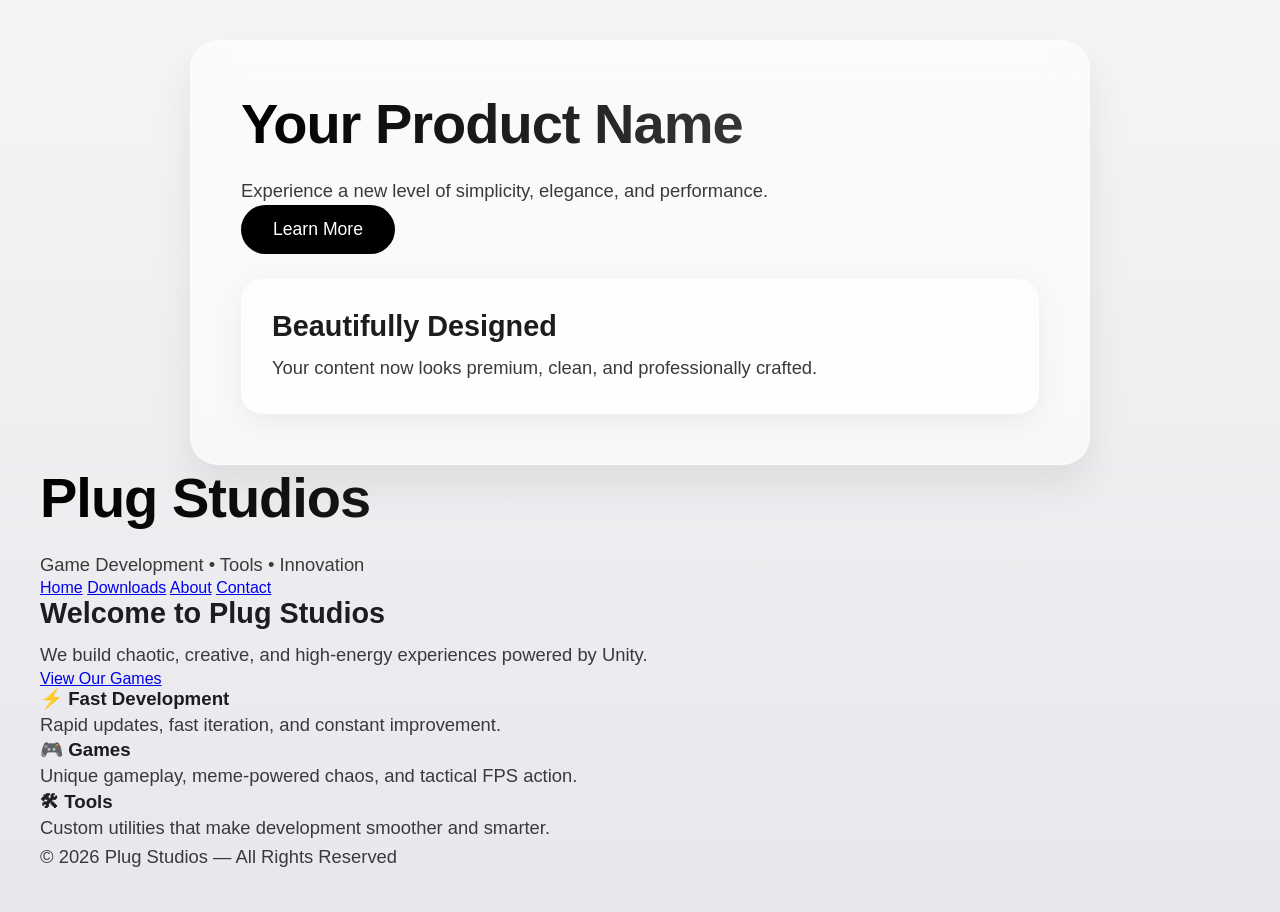
==== index.html @ 25da4f46 "Update index.html" ====
<!DOCTYPE html>
<html lang="en">
<head>
    <meta charset="UTF-8">
    <meta name="viewport" content="width=device-width, initial-scale=1.0">
    <title>Plug Studios</title>
    <link rel="stylesheet" href="assets/css/style.css">
</head>

<body>

  <div class="container">
  <h1>Your Product Name</h1>

  <p>Experience a new level of simplicity, elegance, and performance.</p>

  <button>Learn More</button>

  <div class="card">
    <h2>Beautifully Designed</h2>
    <p>Your content now looks premium, clean, and professionally crafted.</p>
  </div>
</div>

    <header class="topbar">
        <h1>Plug Studios</h1>
        <p>Game Development • Tools • Innovation</p>
    </header>

    <nav class="navbar">
        <a href="index.html">Home</a>
        <a href="downloads.html">Downloads</a>
        <a href="about.html">About</a>
        <a href="contact.html">Contact</a>
    </nav>

    <section class="hero">
        <div class="hero-content">
            <h2>Welcome to Plug Studios</h2>
            <p>We build chaotic, creative, and high‑energy experiences powered by Unity.</p>
            <a class="button" href="downloads.html">View Our Games</a>
        </div>
    </section>

    <section class="features">
        <div class="feature">
            <h3>⚡ Fast Development</h3>
            <p>Rapid updates, fast iteration, and constant improvement.</p>
        </div>

        <div class="feature">
            <h3>🎮 Games</h3>
            <p>Unique gameplay, meme‑powered chaos, and tactical FPS action.</p>
        </div>

        <div class="feature">
            <h3>🛠 Tools</h3>
            <p>Custom utilities that make development smoother and smarter.</p>
        </div>
    </section>

    <footer>
        <p>© 2026 Plug Studios — All Rights Reserved</p>
    </footer>

</body>
</html>
---- assets/css/style.css ----
/* Global Reset */
* {
  margin: 0;
  padding: 0;
  box-sizing: border-box;
  font-family: -apple-system, BlinkMacSystemFont, "Inter", sans-serif;
}

/* Background */
body {
  background: linear-gradient(180deg, #f5f5f7, #e8e8ec);
  color: #1d1d1f;
  padding: 40px;
}

/* Main Container */
.container {
  max-width: 900px;
  margin: auto;
  background: rgba(255,255,255,0.6);
  backdrop-filter: blur(20px);
  padding: 50px;
  border-radius: 28px;
  box-shadow: 0 20px 40px rgba(0,0,0,0.08);
  border: 1px solid rgba(255,255,255,0.4);
}

/* Title */
h1 {
  font-size: 3.5rem;
  font-weight: 700;
  letter-spacing: -1px;
  margin-bottom: 20px;
  background: linear-gradient(90deg, #000, #555);
  -webkit-background-clip: text;
  color: transparent;
}

/* Subheading */
h2 {
  font-size: 1.8rem;
  font-weight: 600;
  margin-bottom: 10px;
}

/* Paragraph */
p {
  font-size: 1.15rem;
  line-height: 1.6;
  color: #3a3a3c;
}

/* Apple-style Button */
button {
  padding: 14px 32px;
  font-size: 1.1rem;
  border-radius: 999px;
  border: none;
  background: #000;
  color: #fff;
  cursor: pointer;
  transition: 0.25s;
}

button:hover {
  background: #333;
  transform: translateY(-2px);
}

/* Glass Card */
.card {
  background: rgba(255,255,255,0.45);
  backdrop-filter: blur(25px);
  padding: 30px;
  border-radius: 22px;
  margin-top: 25px;
  border: 1px solid rgba(255,255,255,0.5);
  box-shadow: 0 10px 30px rgba(0,0,0,0.06);
  transition: 0.25s;
}

.card:hover {
  transform: translateY(-6px);
  box-shadow: 0 20px 40px rgba(0,0,0,0.1);
}
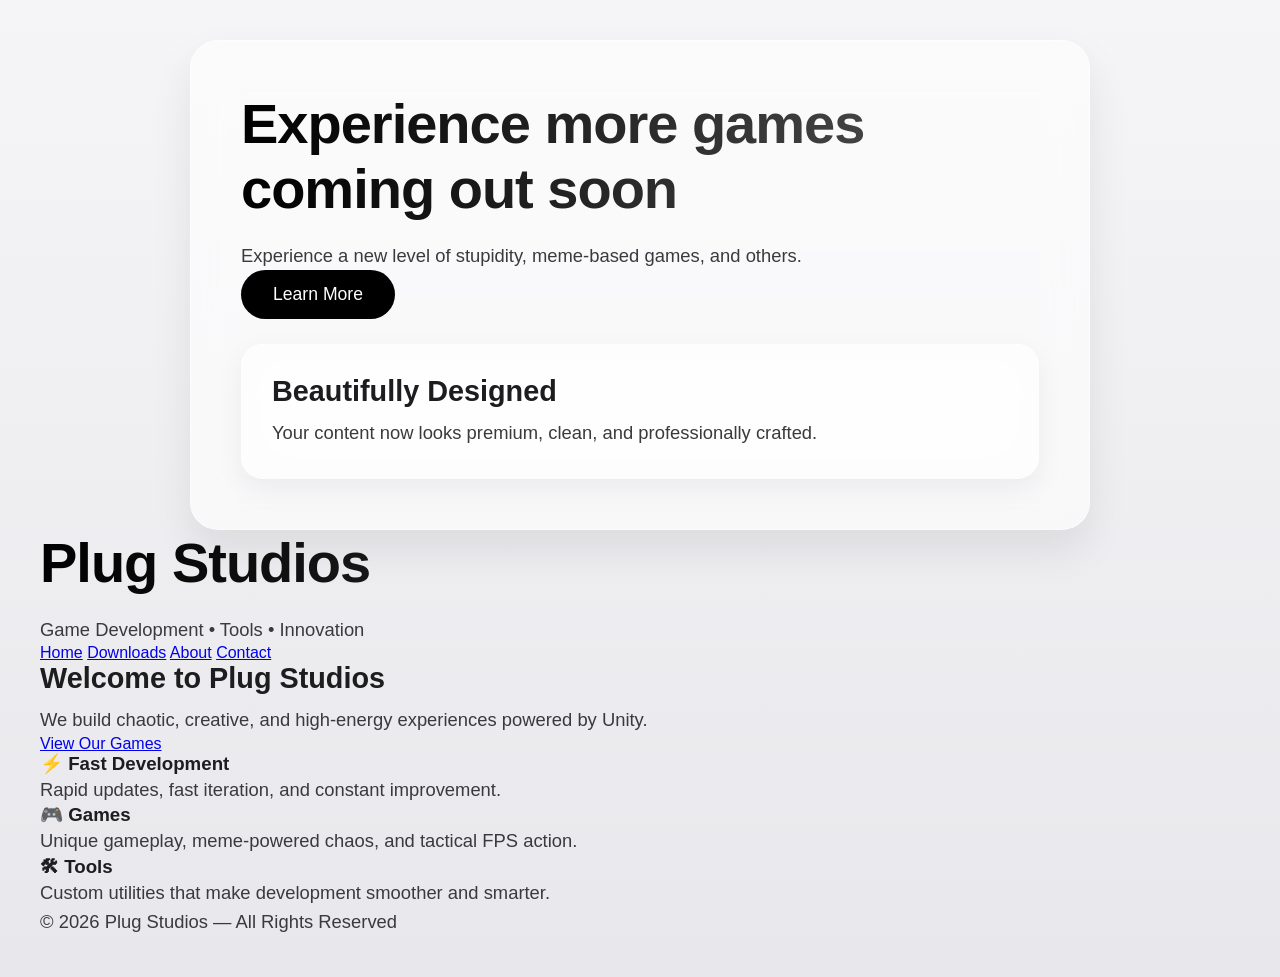
==== commit d367ce82: "Update index.html" ====
--- a/index.html
+++ b/index.html
@@ -10,9 +10,9 @@
 <body>
 
   <div class="container">
-  <h1>Your Product Name</h1>
+  <h1>Experience more games coming out soon</h1>
 
-  <p>Experience a new level of simplicity, elegance, and performance.</p>
+  <p>Experience a new level of stupidity, meme-based games, and others.</p>
 
   <button>Learn More</button>
 
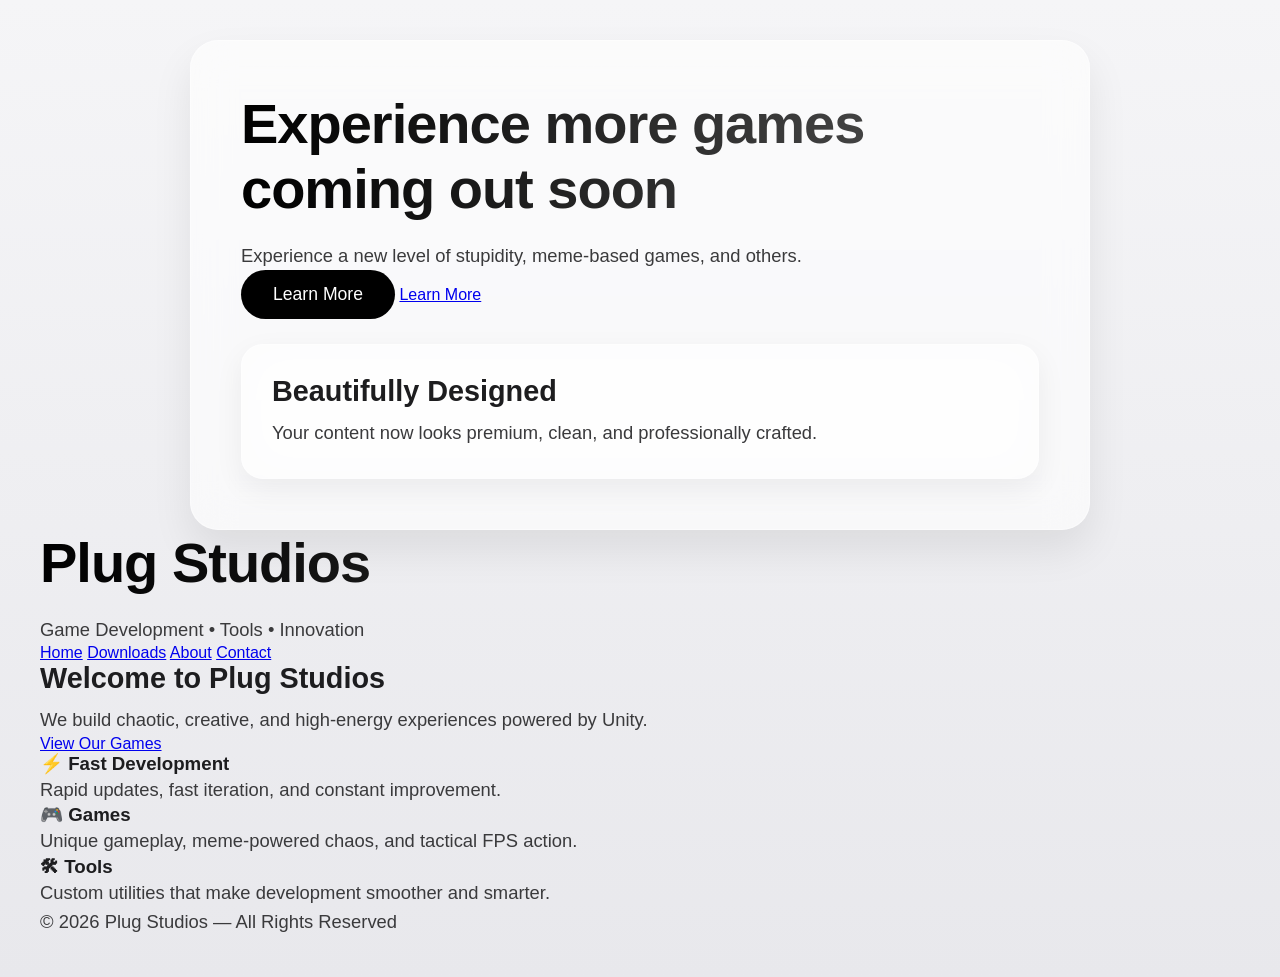
==== commit 6fac330b: "Fix HTML structure and add Learn More button" ====
--- a/index.html
+++ b/index.html
@@ -15,7 +15,7 @@
   <p>Experience a new level of stupidity, meme-based games, and others.</p>
 
   <button>Learn More</button>
-
+<a href="downloads.html" class="btn">Learn More</a>
   <div class="card">
     <h2>Beautifully Designed</h2>
     <p>Your content now looks premium, clean, and professionally crafted.</p>
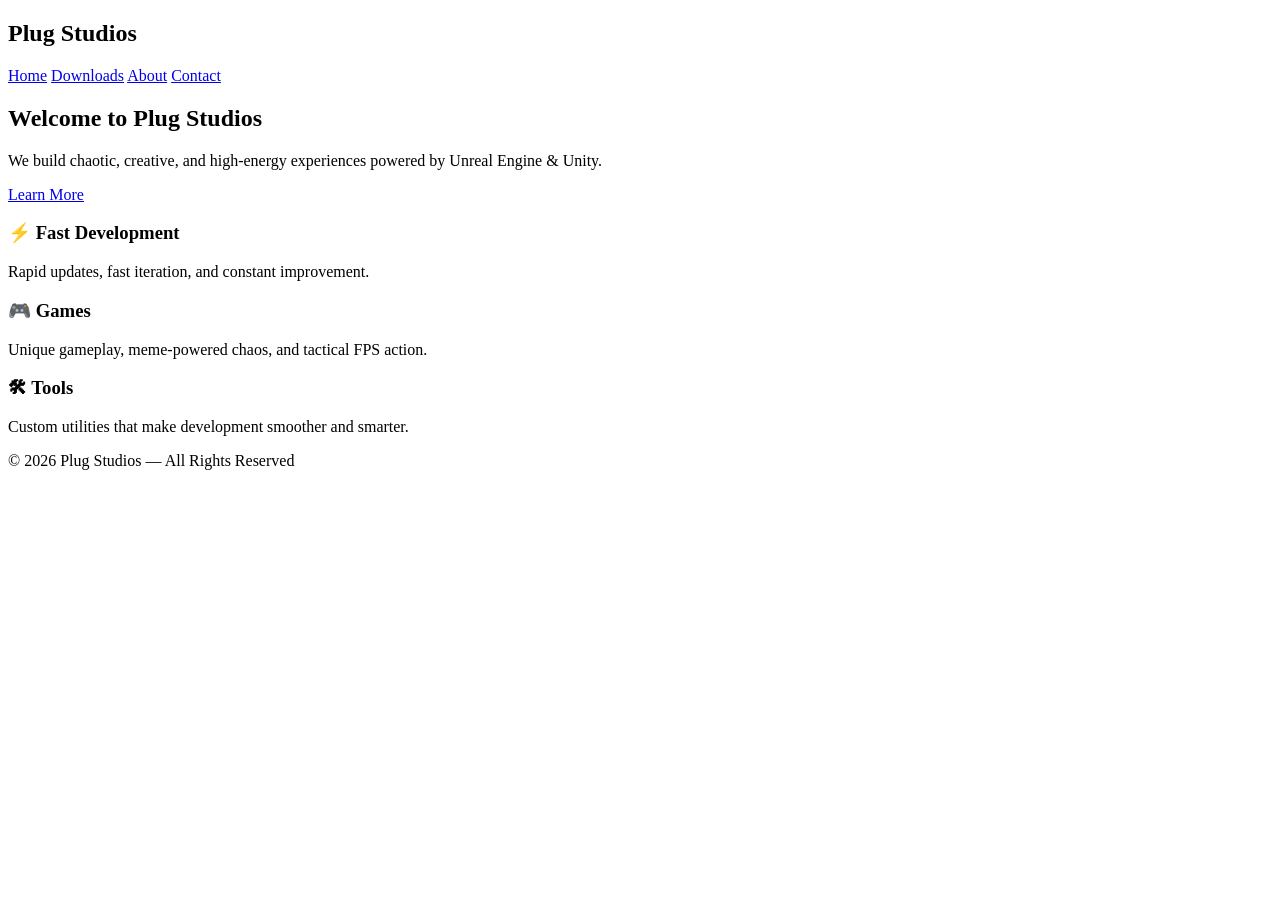
==== commit 224fc4ec: "Refactor index.html for better organization and style Updated HTML structure and content for improve" ====
--- a/index.html
+++ b/index.html
@@ -1,67 +1,57 @@
 <!DOCTYPE html>
 <html lang="en">
 <head>
-    <meta charset="UTF-8">
-    <meta name="viewport" content="width=device-width, initial-scale=1.0">
-    <title>Plug Studios</title>
-    <link rel="stylesheet" href="assets/css/style.css">
+  <meta charset="UTF-8">
+  <meta name="viewport" content="width=device-width, initial-scale=1.0">
+  <title>Plug Studios</title>
+  <link rel="stylesheet" href="style.css">
 </head>
 
 <body>
 
-  <div class="container">
-  <h1>Experience more games coming out soon</h1>
+  <!-- NAVBAR -->
+  <nav>
+    <h2>Plug Studios</h2>
+    <div>
+      <a href="index.html">Home</a>
+      <a href="downloads.html">Downloads</a>
+      <a href="about.html">About</a>
+      <a href="contact.html">Contact</a>
+    </div>
+  </nav>
 
-  <p>Experience a new level of stupidity, meme-based games, and others.</p>
+  <!-- HERO SECTION -->
+  <section class="hero">
+    <h1>Welcome to Plug Studios</h1>
+    <p>We build chaotic, creative, and high-energy experiences powered by Unreal Engine & Unity.</p>
 
-  <button>Learn More</button>
-<a href="downloads.html" class="btn">Learn More</a>
-  <div class="card">
-    <h2>Beautifully Designed</h2>
-    <p>Your content now looks premium, clean, and professionally crafted.</p>
+    <a href="downloads.html" class="btn">Learn More</a>
+  </section>
+
+  <!-- FEATURE CARDS -->
+  <div class="features">
+
+    <div class="card">
+      <h3>⚡ Fast Development</h3>
+      <p>Rapid updates, fast iteration, and constant improvement.</p>
+    </div>
+
+    <div class="card">
+      <h3>🎮 Games</h3>
+      <p>Unique gameplay, meme-powered chaos, and tactical FPS action.</p>
+    </div>
+
+    <div class="card">
+      <h3>🛠 Tools</h3>
+      <p>Custom utilities that make development smoother and smarter.</p>
+    </div>
+
   </div>
-</div>
 
-    <header class="topbar">
-        <h1>Plug Studios</h1>
-        <p>Game Development • Tools • Innovation</p>
-    </header>
-
-    <nav class="navbar">
-        <a href="index.html">Home</a>
-        <a href="downloads.html">Downloads</a>
-        <a href="about.html">About</a>
-        <a href="contact.html">Contact</a>
-    </nav>
-
-    <section class="hero">
-        <div class="hero-content">
-            <h2>Welcome to Plug Studios</h2>
-            <p>We build chaotic, creative, and high‑energy experiences powered by Unity.</p>
-            <a class="button" href="downloads.html">View Our Games</a>
-        </div>
-    </section>
-
-    <section class="features">
-        <div class="feature">
-            <h3>⚡ Fast Development</h3>
-            <p>Rapid updates, fast iteration, and constant improvement.</p>
-        </div>
-
-        <div class="feature">
-            <h3>🎮 Games</h3>
-            <p>Unique gameplay, meme‑powered chaos, and tactical FPS action.</p>
-        </div>
-
-        <div class="feature">
-            <h3>🛠 Tools</h3>
-            <p>Custom utilities that make development smoother and smarter.</p>
-        </div>
-    </section>
-
-    <footer>
-        <p>© 2026 Plug Studios — All Rights Reserved</p>
-    </footer>
+  <!-- FOOTER -->
+  <footer>
+    © 2026 Plug Studios — All Rights Reserved
+  </footer>
 
 </body>
 </html>
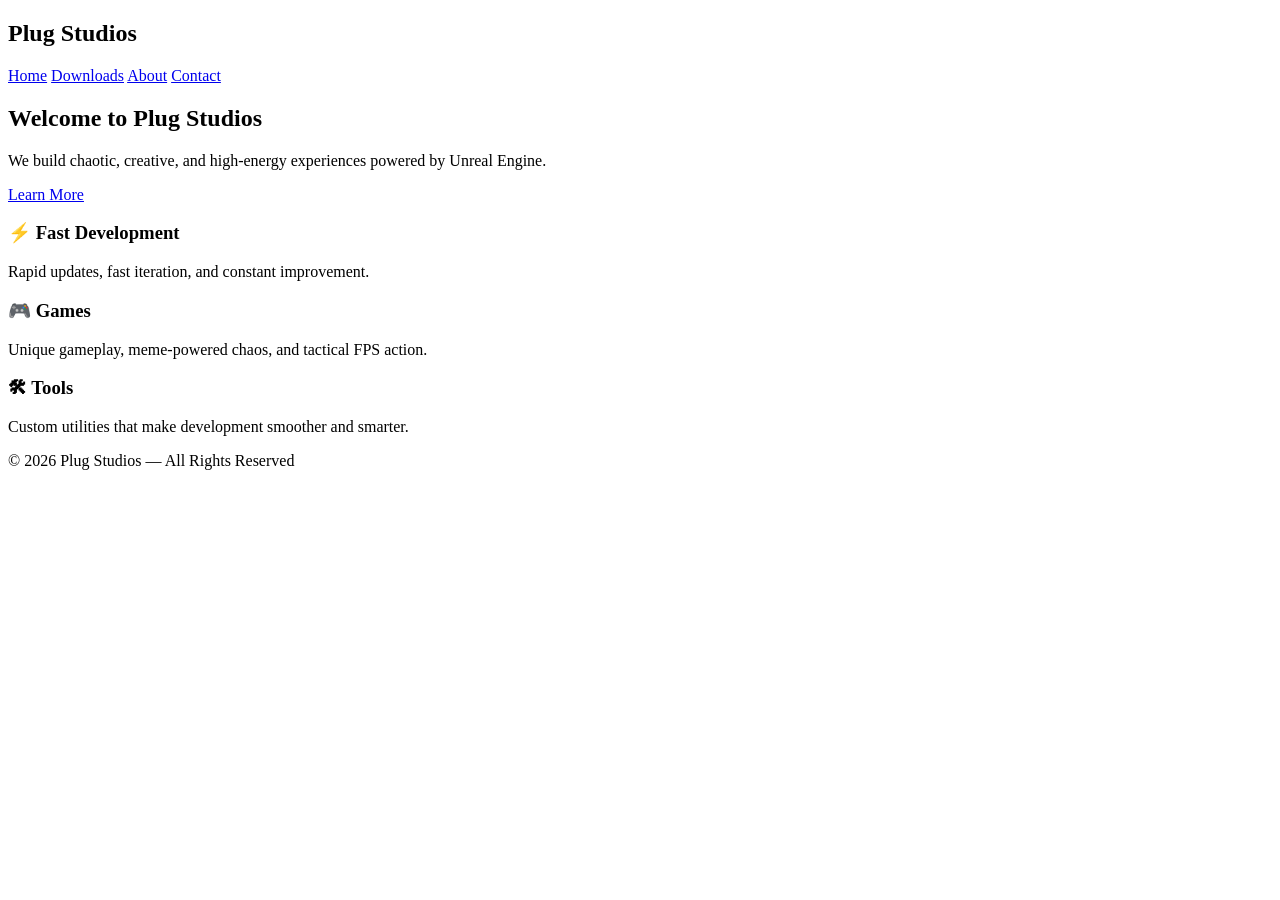
==== commit 7f17e93f: "Format HTML file with proper indentation" ====
--- a/index.html
+++ b/index.html
@@ -23,7 +23,7 @@
   <!-- HERO SECTION -->
   <section class="hero">
     <h1>Welcome to Plug Studios</h1>
-    <p>We build chaotic, creative, and high-energy experiences powered by Unreal Engine & Unity.</p>
+    <p>We build chaotic, creative, and high-energy experiences powered by Unreal Engine.</p>
 
     <a href="downloads.html" class="btn">Learn More</a>
   </section>
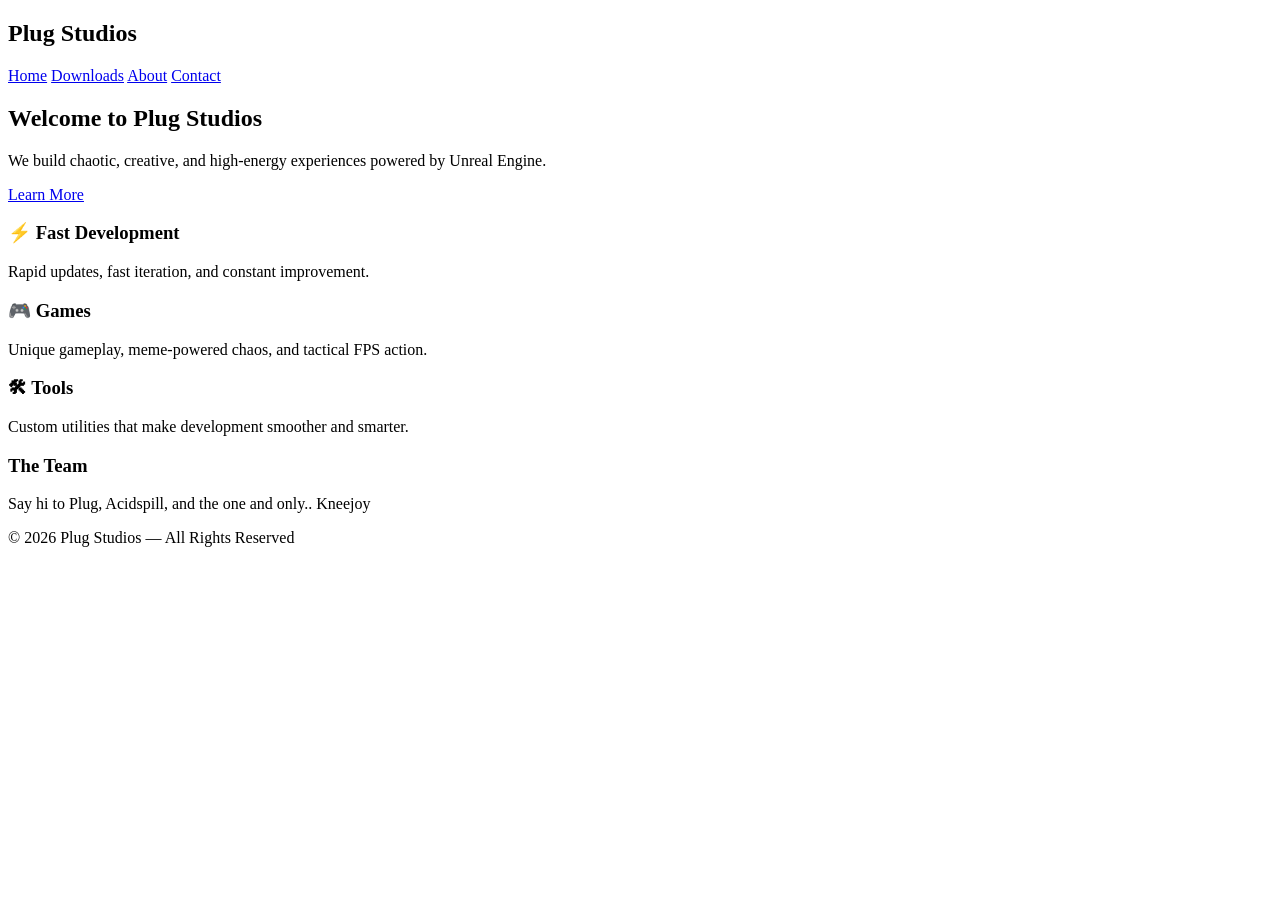
==== commit a839131b: "Add team section to index.html Added a new team section to the features section." ====
--- a/index.html
+++ b/index.html
@@ -46,6 +46,9 @@
       <p>Custom utilities that make development smoother and smarter.</p>
     </div>
 
+  <div class="card">
+       <h3>The Team</h3>
+    <p>Say hi to Plug, Acidspill, and the one and only.. Kneejoy</p>
   </div>
 
   <!-- FOOTER -->
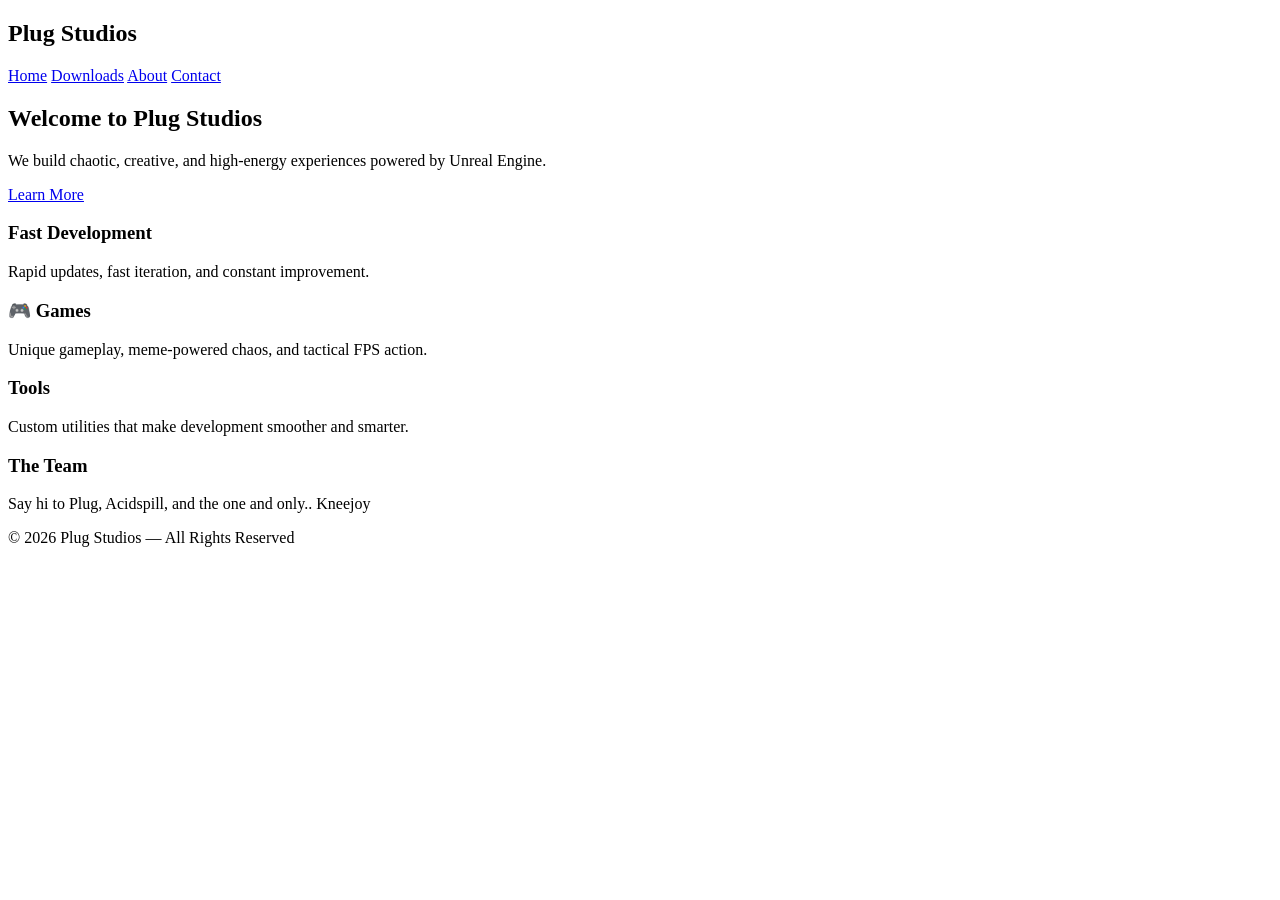
==== commit ffd2ceb9: "Refactor index.html for clarity and updates Updated feature card headings and removed HTML entities." ====
--- a/index.html
+++ b/index.html
@@ -32,7 +32,7 @@
   <div class="features">
 
     <div class="card">
-      <h3>⚡ Fast Development</h3>
+      <h3>Fast Development</h3>
       <p>Rapid updates, fast iteration, and constant improvement.</p>
     </div>
 
@@ -42,7 +42,7 @@
     </div>
 
     <div class="card">
-      <h3>🛠 Tools</h3>
+      <h3>Tools</h3>
       <p>Custom utilities that make development smoother and smarter.</p>
     </div>
 
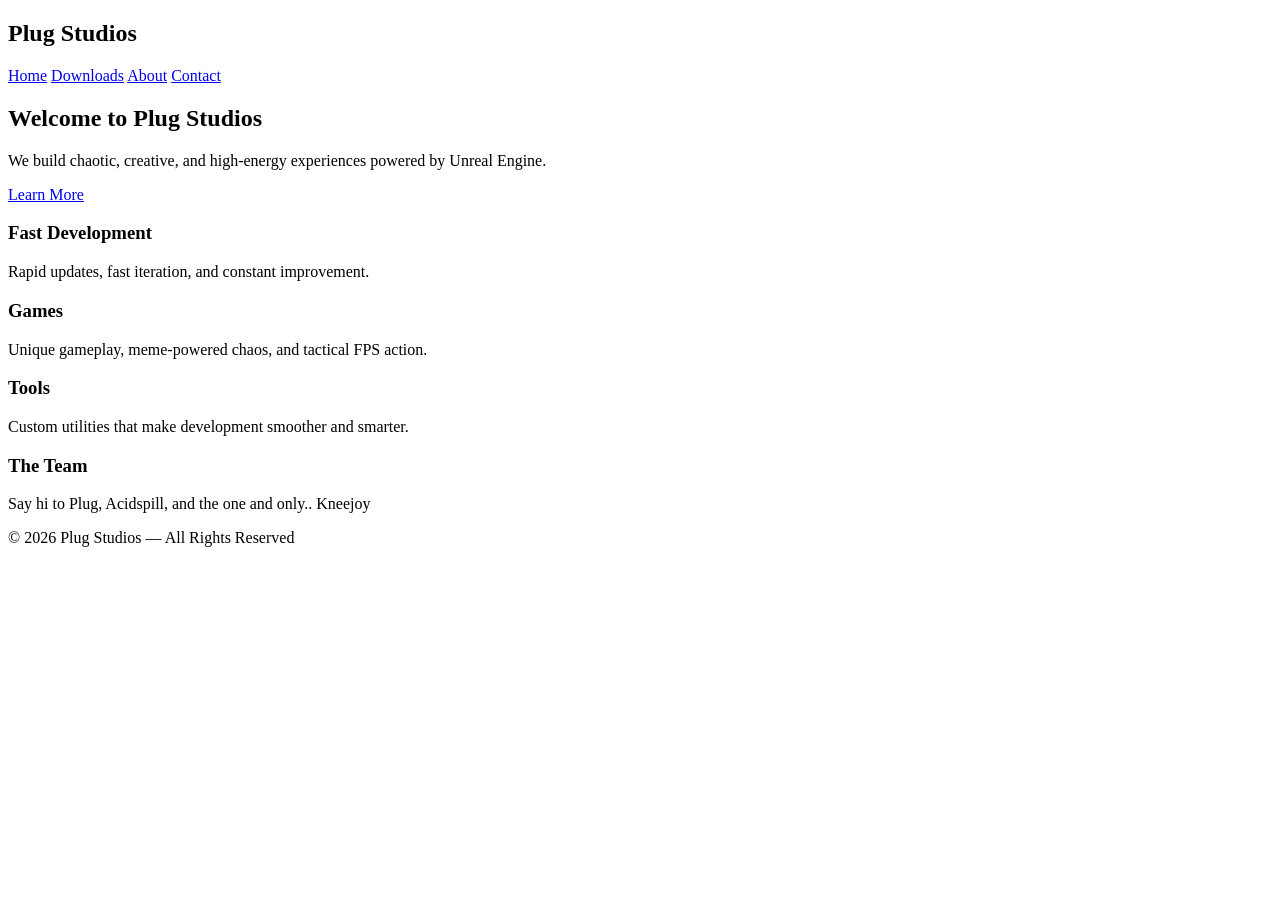
==== commit ef031384: "Update index.html" ====
--- a/index.html
+++ b/index.html
@@ -37,7 +37,7 @@
     </div>
 
     <div class="card">
-      <h3>🎮 Games</h3>
+      <h3>Games</h3>
       <p>Unique gameplay, meme-powered chaos, and tactical FPS action.</p>
     </div>
 
